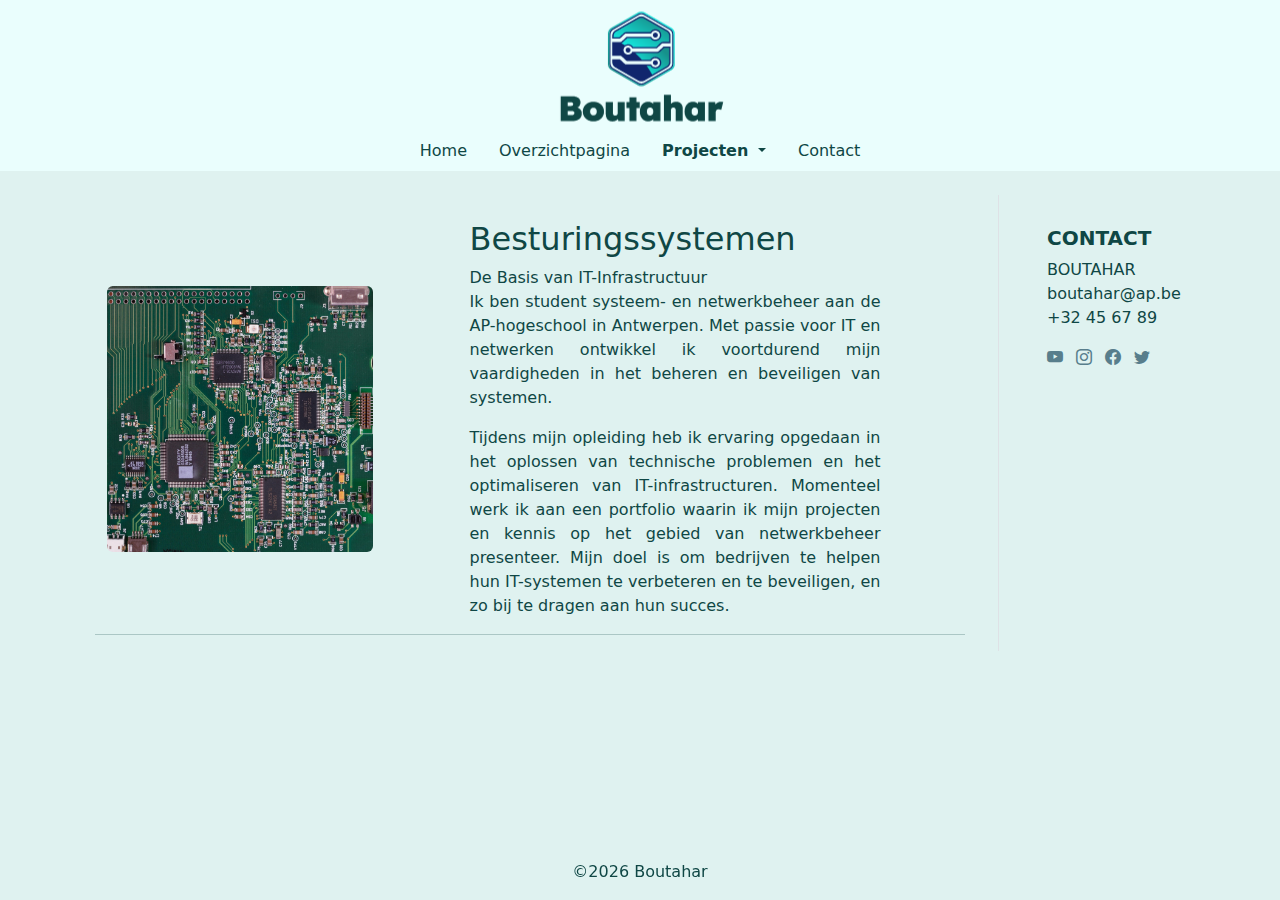
==== besturingssystemen.html @ 0c053aa5 "Add files via upload" ====
<!DOCTYPE html>
<html lang="nl-BE">
  <head>
    <meta charset="UTF-8">
    <meta name="viewport" content="width=device-width, initial-scale=1.0">
    <title>Besturingssystemen</title>
      <!-- reset jouw css -->
    <link href="css/reset.css" rel="stylesheet">

     <!-- Bootstrap CSS -->
    <link href="https://cdn.jsdelivr.net/npm/bootstrap@5.3.3/dist/css/bootstrap.min.css" rel="stylesheet"
      integrity="sha384-QWTKZyjpPEjISv5WaRU9OFeRpok6YctnYmDr5pNlyT2bRjXh0JMhjY6hW+ALEwIH" crossorigin="anonymous">
    <!-- Bootstrap CSS icons: https://icons.getbootstrap.com/#usage -->
    <link rel="stylesheet" href="https://cdn.jsdelivr.net/npm/bootstrap-icons@1.11.3/font/bootstrap-icons.min.css">
    <!-- JavaScript: Bootstrap Bundle with Popper -->
    <script src="https://cdn.jsdelivr.net/npm/bootstrap@5.3.3/dist/js/bootstrap.bundle.min.js"
      integrity="sha384-YvpcrYf0tY3lHB60NNkmXc5s9fDVZLESaAA55NDzOxhy9GkcIdslK1eN7N6jIeHz" crossorigin="anonymous"
      defer></script>
    <!--Css files-->
    <link rel="stylesheet" href="./css/style.css">
    <link rel="stylesheet" href="./css/font.css">
    <!--Javascript files-->
    <script src="/js/script.js" defer></script>
</head>
<body>
  <header class="text-center bgheader text-white">
    <a href="index.html"><img src="./assets/images/LOGO.png" alt="Logo" class="img-fluid mb-3"></a>
    <nav>
      <ul class="nav justify-content-center">
          <li class="nav-item"><a class="nav-link" href="index.html">Home</a></li>
          <li class="nav-item"><a class="nav-link" href="overzichtpagina.html">Overzichtpagina</a></li>
          <li class="nav-item dropdown">
            
            <a class="nav-link dropdown-toggle active" href="#" id="navbarDropdown" role="button" data-bs-toggle="dropdown" aria-expanded="false">
                Projecten
            </a>
            <ul class="dropdown-menu" aria-labelledby="navbarDropdown">
              
                <li><a class="dropdown-item active" aria-current="page" href="besturingssystemen.html">besturingssystemen</a></li>
                <li><a class="dropdown-item" href="datacommunicatie&netwerken.html">datacommunicatie & nertwerken</a></li>
                <li><a class="dropdown-item" href="projectvaardigheden.html">projectvaardigheden</a></li>
                <li><a class="dropdown-item" href="scripting.html">scripting</a></li>
                <li><a class="dropdown-item" href="powershell.html">powershell</a></li>
                <li><a class="dropdown-item" href="serverbeheer.html">serverbeheer</a></li>
            </ul>
            </li>
          <li class="nav-item"><a class="nav-link" href="contact.html">Contact</a></li>
          </ul>
      </ul>
    </nav>
  </header>

    
  <section class="container d-flex mt-4">
      
    <main>
        <section class="row uitlijn">
            <figure class="col-sm-12 col-md-4 text-center">
                <img src="./assets/images/pexels-padrinan.jpg" alt="moederbord" class="img-fluid rounded">
            </figure>
            <section class="col-sm-12 col-md-8 mx-auto w-50">
              <h2>Besturingssystemen</h2>
              <p class="justify">
                De Basis van IT-Infrastructuur<br>
                Ik ben student systeem- en netwerkbeheer aan de AP-hogeschool in Antwerpen. Met passie voor IT en netwerken ontwikkel ik voortdurend mijn vaardigheden in het beheren en beveiligen van systemen.
              </p>
              <p class="justify">
                Tijdens mijn opleiding heb ik ervaring opgedaan in het oplossen van technische problemen en het optimaliseren van IT-infrastructuren. Momenteel werk ik aan een portfolio waarin ik mijn projecten en kennis op het gebied van netwerkbeheer presenteer. Mijn doel is om bedrijven te helpen hun IT-systemen te verbeteren en te beveiligen, en zo bij te dragen aan hun succes.
              </p>
            </section>
            <hr>
        </section>
    </main>
    <aside class="col-md-3 border-start ps-5">
      <h2 class="text-uppercase fs-5 fw-bolder pt-3">contact</h2>
      <p>BOUTAHAR<br>
        <a href="mailto:boutahar@ap.be">boutahar@ap.be</a><br>
        +32 45 67 89
      </p>
      <ul class="list-inline socials">
        <li class="list-inline-item">
          <a href="https://www.youtube.com" target="_blank">
            <i class="bi bi-youtube blauwgrijs fs-6"></i>
          </a>
        </li>
        <li class="list-inline-item">
          <a href="https://www.instagram.com" target="_blank">
            <i class="bi bi-instagram blauwgrijs fs-6"></i>
          </a>
        </li>
        <li class="list-inline-item">
          <a href="https://www.facebook.com" target="_blank">
            <i class="bi bi-facebook blauwgrijs fs-6"></i>
          </a>
        </li>
        <li class="list-inline-item">
          <a href="https://twitter.com/" target="_blank">
            <i class="bi bi-twitter blauwgrijs fs-6"></i>
          </a>
        </li>
      </ul>
    </aside>
</section>

<footer class="text-center fixed-bottom"> 
  <section>
      <p>&copy;<span id="year"></span> Boutahar</p>
  </section>
</footer>
   
</footer>
</body>
</html>
---- css/style.css ----
body { 
    background-color: #DFF2F0;
    margin: 0;
    padding: 0;
    color: #0f4745;
    height: 100%;
    width: 100%;
}

.justify{
    text-align: justify;
}

.uitlijn{
    align-items: center;
}

.bgheader {
    background-color:#eafefd ;
}

.banner {
    width: 100%; 
    max-width: 600px; 
    margin: 0 auto; 
    object-fit: cover;
}

nav ul {
    list-style: none;
    padding: 0;
    margin: 0;
    display: flex;
    justify-content: center;
    color:#0f4745;
}

.nav-link{
    color: #0f4745;
}

.active{
    color: #0f4745;
    font-weight: 700;
}

.nav-link:hover { 
    color: #52935b;
    text-decoration: underline;
}


a{ 
    color: #0f4745;
    text-decoration: none;
}

a:hover{
    color: #52935b;
    text-decoration: underline;
}

.dropdown-item.active{
    color: #0f4745;
    background: none;
    font-size: 1.1rem;
}

.nav-link:focus{
    color: #0f4745;
    font-weight: bold;
}


.container {
    display: flex;
    justify-content: center; 
    flex-wrap: wrap;
}

main {
    
    padding: 25px 25px 0px 25px;
    border: 1px ;
    flex: 2;
}

aside {
    padding: 15px;
    max-width: 200px; 
    margin-left: 20px;
    flex: 1; 
}
.blauwgrijs {
    color: #587e8c;
  }

figcaption {
    font-style: italic;
    color: gray;
    font-size: 14px;
}
.project-image {
    float: left;
    max-width: 30%; 
    margin-right: 25px; 
    height: auto; 
}

.text-container {
    overflow: hidden; 
}
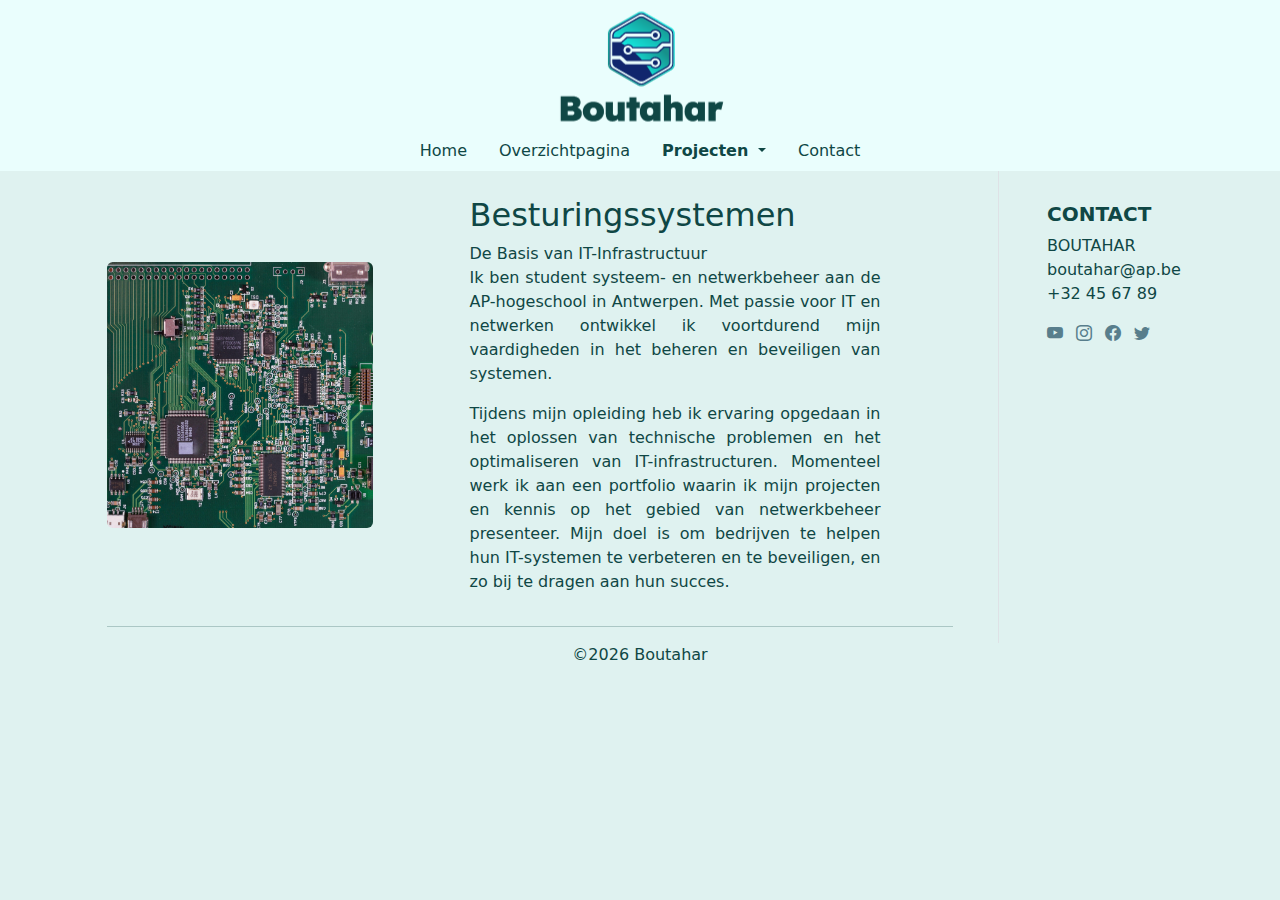
==== commit 571b1dd4: "Update besturingssystemen.html" ====
--- a/besturingssystemen.html
+++ b/besturingssystemen.html
@@ -34,8 +34,7 @@
             <a class="nav-link dropdown-toggle active" href="#" id="navbarDropdown" role="button" data-bs-toggle="dropdown" aria-expanded="false">
                 Projecten
             </a>
-            <ul class="dropdown-menu" aria-labelledby="navbarDropdown">
-              
+            <ul class="dropdown-menu" aria-labelledby="navbarDropdown">             
                 <li><a class="dropdown-item active" aria-current="page" href="besturingssystemen.html">besturingssystemen</a></li>
                 <li><a class="dropdown-item" href="datacommunicatie&netwerken.html">datacommunicatie & nertwerken</a></li>
                 <li><a class="dropdown-item" href="projectvaardigheden.html">projectvaardigheden</a></li>
@@ -48,11 +47,8 @@
           </ul>
       </ul>
     </nav>
-  </header>
-
-    
-  <section class="container d-flex mt-4">
-      
+  </header>   
+  <section class="container">      
     <main>
         <section class="row uitlijn">
             <figure class="col-sm-12 col-md-4 text-center">
@@ -68,8 +64,8 @@
                 Tijdens mijn opleiding heb ik ervaring opgedaan in het oplossen van technische problemen en het optimaliseren van IT-infrastructuren. Momenteel werk ik aan een portfolio waarin ik mijn projecten en kennis op het gebied van netwerkbeheer presenteer. Mijn doel is om bedrijven te helpen hun IT-systemen te verbeteren en te beveiligen, en zo bij te dragen aan hun succes.
               </p>
             </section>
-            <hr>
         </section>
+        <hr>
     </main>
     <aside class="col-md-3 border-start ps-5">
       <h2 class="text-uppercase fs-5 fw-bolder pt-3">contact</h2>
@@ -101,8 +97,7 @@
       </ul>
     </aside>
 </section>
-
-<footer class="text-center fixed-bottom"> 
+<footer class="text-center"> 
   <section>
       <p>&copy;<span id="year"></span> Boutahar</p>
   </section>
@@ -110,4 +105,4 @@
    
 </footer>
 </body>
-</html>+</html>
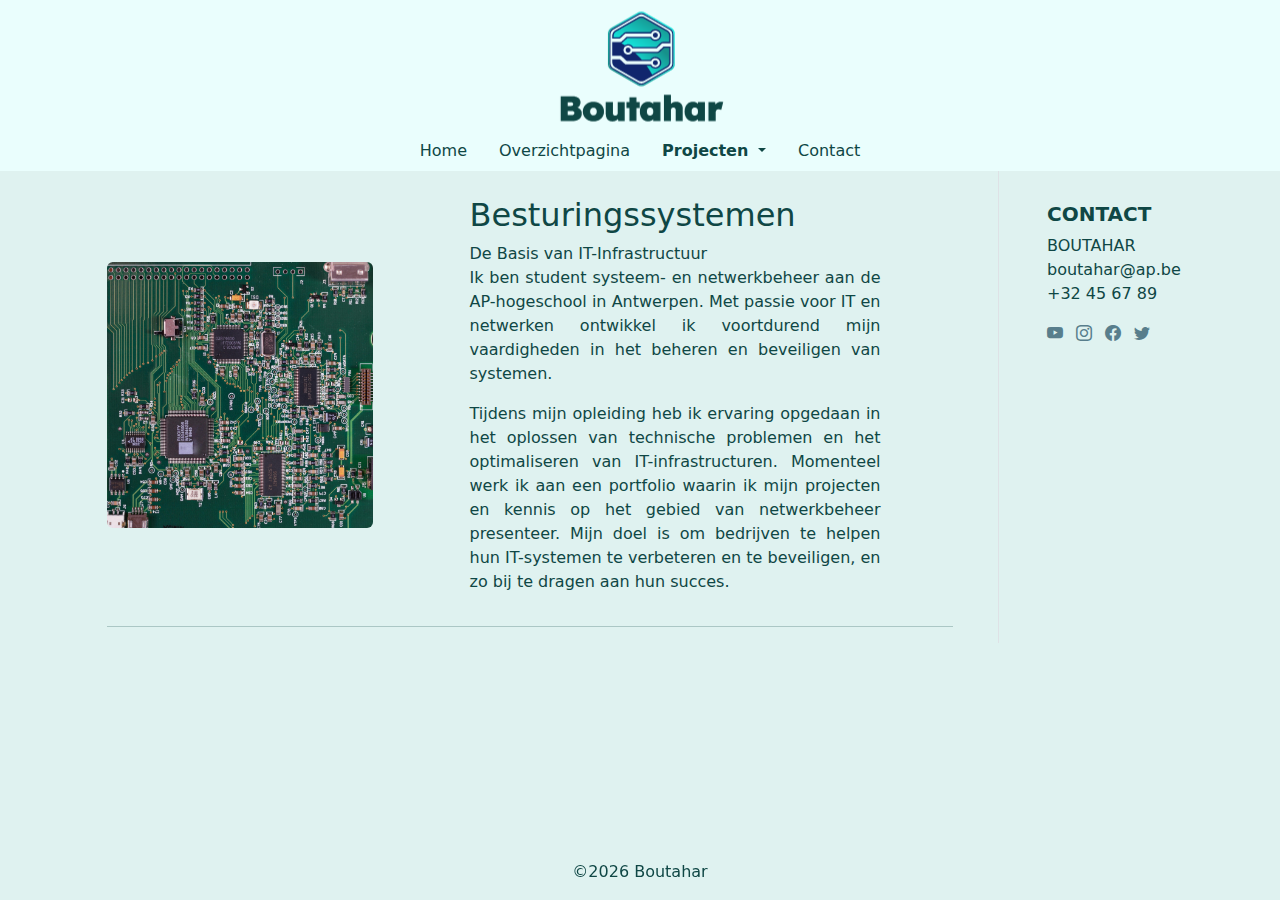
==== commit a02fc740: "Update besturingssystemen.html" ====
--- a/besturingssystemen.html
+++ b/besturingssystemen.html
@@ -97,7 +97,7 @@
       </ul>
     </aside>
 </section>
-<footer class="text-center"> 
+<footer class="text-center fixed-bottom"> 
   <section>
       <p>&copy;<span id="year"></span> Boutahar</p>
   </section>
--- a/css/style.css
+++ b/css/style.css
@@ -24,15 +24,6 @@
     max-width: 600px; 
     margin: 0 auto; 
     object-fit: cover;
-}
-
-nav ul {
-    list-style: none;
-    padding: 0;
-    margin: 0;
-    display: flex;
-    justify-content: center;
-    color:#0f4745;
 }
 
 .nav-link{
@@ -109,4 +100,4 @@
 
 .text-container {
     overflow: hidden; 
-}+}
